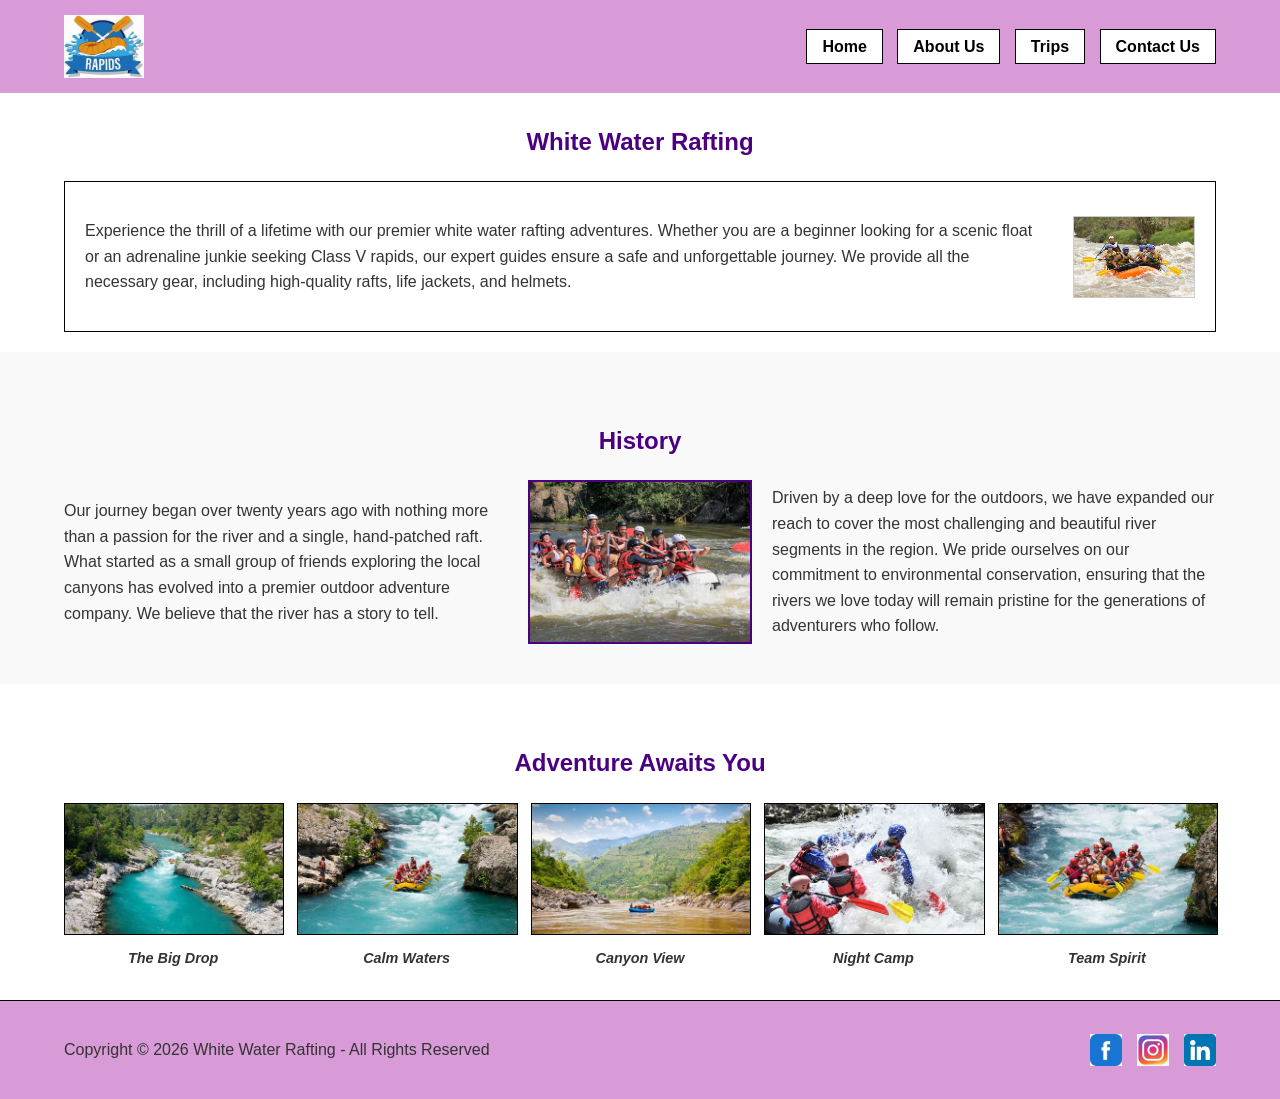
==== wwr/index.html @ 3e8fd2fd "Final path correction to include wwr folder" ====
<!DOCTYPE html>
<html lang="en">
<head>
    <meta charset="UTF-8">
    <meta name="viewport" content="width=device-width, initial-scale=1.0">
    <title>About Us | White Water Rafting</title>
    <link rel="stylesheet" href="styles/styles.css">
</head>
<body>

    <header class="nav-container">
        <div id="nav-containerbar">
            <img src="images/site-logo.png" alt="Rafting Logo" class="logo-img">
            <nav class="nav-buttons">
                <a href="index.html" class="nav-button">Home</a>
                <a href="about.html" class="nav-button">About Us</a>
                <a href="trips.html" class="nav-button">Trips</a>
                <a href="contact.html" class="nav-button">Contact Us</a>
            </nav>
        </div>
    </header>

    <main>
        <section class="rafting-section">
            <h1 class="section-title">White Water Rafting</h1>
            <div class="rafting-container">
                <div class="rafting-content">
                    <p class="rafting-text">
                        Experience the thrill of a lifetime with our premier white water rafting adventures. 
                        Whether you are a beginner looking for a scenic float or an adrenaline junkie seeking 
                        Class V rapids, our expert guides ensure a safe and unforgettable journey. We provide 
                        all the necessary gear, including high-quality rafts, life jackets, and helmets.
                    </p>
                    <img src="images/rafting-hero.jpg" alt="Rafting Hero" class="rafting-img-small">
                </div>
            </div>
        </section>

        <section class="history-section">
            <h2 class="section-title">History</h2>
            <div class="history-container">
                <p class="history-text">
                    Our journey began over twenty years ago with nothing more than a passion for the river 
                    and a single, hand-patched raft. What started as a small group of friends exploring 
                    the local canyons has evolved into a premier outdoor adventure company. We believe 
                    that the river has a story to tell.
                </p>

                <div class="history-img-box">
                    <img src="images/history-centre.jpg" alt="Our History" class="history-img">
                </div>

                <p class="history-text">
                    Driven by a deep love for the outdoors, we have expanded our reach to cover the most 
                    challenging and beautiful river segments in the region. We pride ourselves on our 
                    commitment to environmental conservation, ensuring that the rivers we love today 
                    will remain pristine for the generations of adventurers who follow.
                </p>
            </div>
        </section>

        <section class="adventure-section">
            <h2 class="section-title">Adventure Awaits You</h2>
            <div class="adventure-grid">
                <figure>
                    <img src="images/adventure-1.jpg" alt="Adventure 1">
                    <figcaption>The Big Drop</figcaption>
                </figure>
                <figure>
                    <img src="images/adventure-2.jpg" alt="Adventure 2">
                    <figcaption>Calm Waters</figcaption>
                </figure>
                <figure>
                    <img src="images/adventure-3.jpg" alt="Adventure 3">
                    <figcaption>Canyon View</figcaption>
                </figure>
                <figure>
                    <img src="images/adventure-4.jpg" alt="Adventure 4">
                    <figcaption>Night Camp</figcaption>
                </figure>
                <figure>
                    <img src="images/adventure-5.jpg" alt="Adventure 5">
                    <figcaption>Team Spirit</figcaption>
                </figure>
            </div>
        </section>
    </main>

    <footer class="footer-container">
        <p>Copyright © 2026 White Water Rafting - All Rights Reserved</p>
        <div class="socials">
            <img src="images/facebook.png" alt="Facebook" class="socialIcon">
            <img src="images/instagram.png" alt="Instagram" class="socialIcon">
            <img src="images/linkedin.png" alt="LinkedIn" class="socialIcon">
        </div>
    </footer>

</body>
</html>
---- wwr/styles/styles.css ----
/* General Layout */
body { font-family: Arial, sans-serif; margin: 0; padding: 0; line-height: 1.6; color: #333; }
.section-title { text-align: center; margin-top: 30px; color: #4b0082; }

/* Navigation */
.nav-container { background-color: #d89bd8; padding: 15px 0; display: flex; justify-content: center; }
#nav-containerbar { display: flex; width: 90%; justify-content: space-between; align-items: center; }
.logo-img { width: 80px; height: auto; }
.nav-buttons a { background: white; padding: 8px 15px; margin-left: 10px; text-decoration: none; color: black; border: 1px solid black; font-weight: bold; }

/* White Water Rafting Section */
.rafting-container { border: 1px solid black; margin: 20px 5%; }
.rafting-content { display: flex; align-items: center; justify-content: space-between; }
.rafting-text { flex: 1; padding: 20px; text-align: left; }
.rafting-img-small { width: 120px; height: auto; margin: 20px; border: 1px solid #ccc; }

/* History Section - 3 Column Layout (Text | Image | Text) */
.history-section { padding: 40px 5%; background-color: #f9f9f9; }
.history-container { 
    display: flex; 
    justify-content: space-between; 
    align-items: center; 
    width: 100%; /* Fixed the previous error */
    gap: 20px;
}
.history-text { 
    flex: 1; 
    text-align: left; 
    margin: 0;
}
.history-img-box { 
    flex: 0 0 220px; /* This keeps the middle image a fixed size */
    height: 160px; 
    border: 2px solid #4b0082; 
    background-color: #4b0082;
}
.history-img { width: 100%; height: 100%; object-fit: cover; }

/* Adventure Grid */
.adventure-section { padding: 30px 5%; }
.adventure-grid { display: flex; justify-content: space-between; gap: 15px; }
.adventure-grid figure { flex: 1; text-align: center; margin: 0; }
.adventure-grid img { width: 100%; height: 130px; object-fit: cover; border: 1px solid black; }
.adventure-grid figcaption { margin-top: 5px; font-weight: bold; font-style: italic; font-size: 0.9em; }

/* Footer */
.footer-container { background-color: #d89bd8; display: flex; justify-content: space-between; align-items: center; padding: 20px 5%; border-top: 1px solid black; }
.socials { display: flex; gap: 15px; }
.socialIcon { width: 32px; height: 32px; cursor: pointer; }
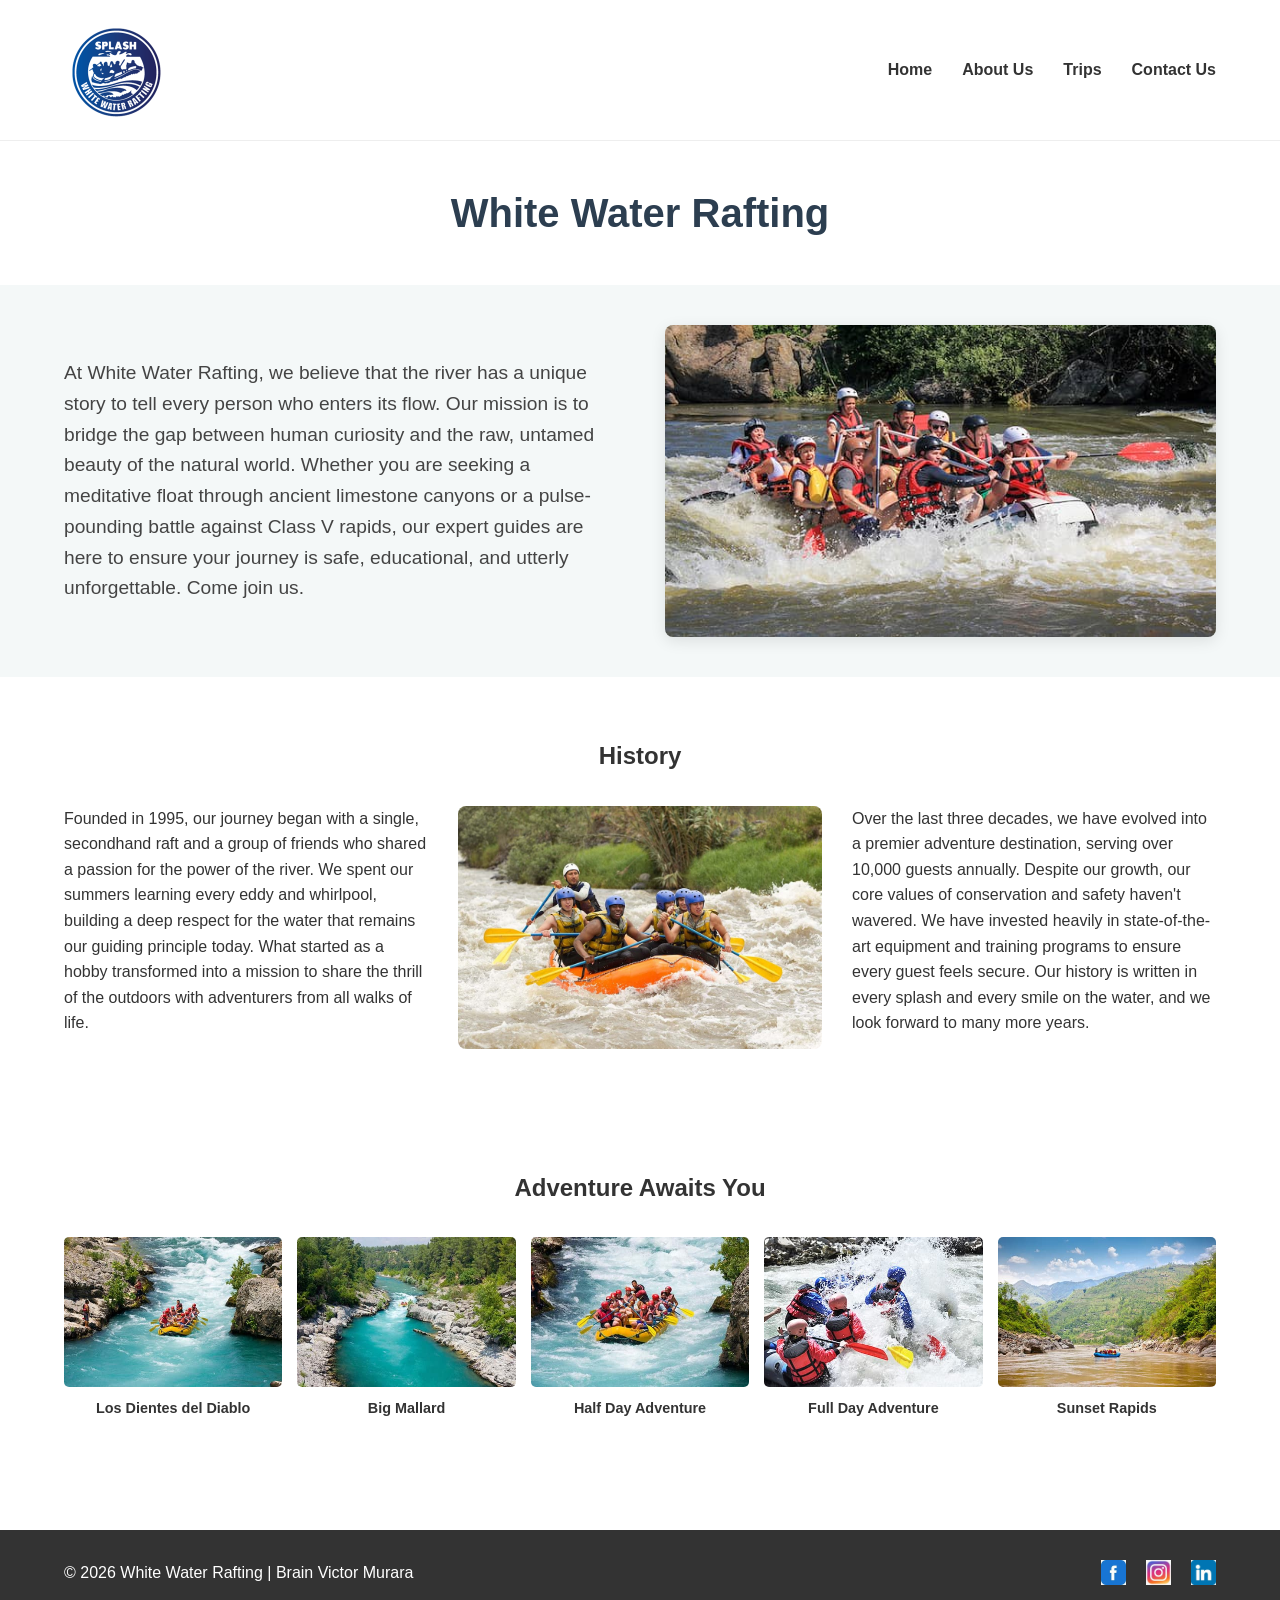
==== commit aba74cf5: "Total cleanup: remove ghost folders and fixed nested git" ====
--- a/wwr/index.html
+++ b/wwr/index.html
@@ -1,99 +1,66 @@
 <!DOCTYPE html>
-<html lang="en">
+<html lang="en-US">
 <head>
-    <meta charset="UTF-8">
+    <meta charset="utf-8">
     <meta name="viewport" content="width=device-width, initial-scale=1.0">
-    <title>About Us | White Water Rafting</title>
-    <link rel="stylesheet" href="styles/styles.css">
+    <title>Home | White Water Rafting</title>
+    <meta name="description" content="Experience the adventure of a lifetime with our guided rafting trips.">
+    <meta name="author" content="Brain Victor Murara">
+    <meta
+    http-equiv="refresh" content="0; url=about.html">
+    <link rel="stylesheet" href="styles/rafting.css">
 </head>
 <body>
-
-    <header class="nav-container">
-        <div id="nav-containerbar">
-            <img src="images/site-logo.png" alt="Rafting Logo" class="logo-img">
-            <nav class="nav-buttons">
-                <a href="index.html" class="nav-button">Home</a>
-                <a href="about.html" class="nav-button">About Us</a>
-                <a href="trips.html" class="nav-button">Trips</a>
-                <a href="contact.html" class="nav-button">Contact Us</a>
-            </nav>
+    <header>
+        <div class="logo-container">
+            <img src="images/site-logo.png" alt="Rafting Logo" class="logo">
         </div>
+        <nav class="nav-container">
+            <a href="index.html">Home</a>
+            <a href="about.html">About Us</a>
+            <a href="trips.html">Trips</a>
+            <a href="contact.html">Contact Us</a>
+        </nav>
     </header>
 
     <main>
-        <section class="rafting-section">
-            <h1 class="section-title">White Water Rafting</h1>
-            <div class="rafting-container">
-                <div class="rafting-content">
-                    <p class="rafting-text">
-                        Experience the thrill of a lifetime with our premier white water rafting adventures. 
-                        Whether you are a beginner looking for a scenic float or an adrenaline junkie seeking 
-                        Class V rapids, our expert guides ensure a safe and unforgettable journey. We provide 
-                        all the necessary gear, including high-quality rafts, life jackets, and helmets.
-                    </p>
-                    <img src="images/rafting-hero.jpg" alt="Rafting Hero" class="rafting-img-small">
-                </div>
+        <section class="hero-container">
+            <div class="hero-text">
+                <h1>Unleash Your Inner Explorer</h1>
+                <p>Join White Water Rafting for the adventure of a lifetime. From family-friendly floats to heart-pumping rapids, we have a trip for everyone.</p>
+                <a href="trips.html" style="display:inline-block; margin-top:20px; padding:10px 20px; background:#d9534f; color:white; text-decoration:none; border-radius:5px;">Book a Trip Now</a>
+            </div>
+            <div class="hero-img-box">
+                <img src="images/hero-image.jpg" alt="Rafting group">
             </div>
         </section>
 
-        <section class="history-section">
-            <h2 class="section-title">History</h2>
-            <div class="history-container">
-                <p class="history-text">
-                    Our journey began over twenty years ago with nothing more than a passion for the river 
-                    and a single, hand-patched raft. What started as a small group of friends exploring 
-                    the local canyons has evolved into a premier outdoor adventure company. We believe 
-                    that the river has a story to tell.
-                </p>
-
-                <div class="history-img-box">
-                    <img src="images/history-centre.jpg" alt="Our History" class="history-img">
+        <section class="why-choose-us">
+            <h2 style="text-align:center; margin-top:40px;">Why Choose Us?</h2>
+            <div class="features-container">
+                <div class="feature-item">
+                    <h3>Expert Guides</h3>
+                    <p>Our guides are certified professionals with years of river experience and safety training.</p>
                 </div>
-
-                <p class="history-text">
-                    Driven by a deep love for the outdoors, we have expanded our reach to cover the most 
-                    challenging and beautiful river segments in the region. We pride ourselves on our 
-                    commitment to environmental conservation, ensuring that the rivers we love today 
-                    will remain pristine for the generations of adventurers who follow.
-                </p>
-            </div>
-        </section>
-
-        <section class="adventure-section">
-            <h2 class="section-title">Adventure Awaits You</h2>
-            <div class="adventure-grid">
-                <figure>
-                    <img src="images/adventure-1.jpg" alt="Adventure 1">
-                    <figcaption>The Big Drop</figcaption>
-                </figure>
-                <figure>
-                    <img src="images/adventure-2.jpg" alt="Adventure 2">
-                    <figcaption>Calm Waters</figcaption>
-                </figure>
-                <figure>
-                    <img src="images/adventure-3.jpg" alt="Adventure 3">
-                    <figcaption>Canyon View</figcaption>
-                </figure>
-                <figure>
-                    <img src="images/adventure-4.jpg" alt="Adventure 4">
-                    <figcaption>Night Camp</figcaption>
-                </figure>
-                <figure>
-                    <img src="images/adventure-5.jpg" alt="Adventure 5">
-                    <figcaption>Team Spirit</figcaption>
-                </figure>
+                <div class="feature-item">
+                    <h3>Top-Tier Gear</h3>
+                    <p>We use the latest high-quality rafts and safety equipment for every single excursion.</p>
+                </div>
+                <div class="feature-item">
+                    <h3>Eco-Friendly</h3>
+                    <p>We are dedicated to preserving the river ecosystems for future generations of adventurers.</p>
+                </div>
             </div>
         </section>
     </main>
 
-    <footer class="footer-container">
-        <p>Copyright © 2026 White Water Rafting - All Rights Reserved</p>
-        <div class="socials">
-            <img src="images/facebook.png" alt="Facebook" class="socialIcon">
-            <img src="images/instagram.png" alt="Instagram" class="socialIcon">
-            <img src="images/linkedin.png" alt="LinkedIn" class="socialIcon">
+    <footer>
+        <p>© 2026 White Water Rafting | Brain Victor Murara</p>
+        <div class="social-container">
+            <a href="#"><img src="images/facebook.png" alt="FB"></a>
+            <a href="#"><img src="images/instagram.png" alt="IG"></a>
+            <a href="#"><img src="images/linkedin.png" alt="LI"></a>
         </div>
     </footer>
-
 </body>
 </html>
--- a/wwr/styles/rafting.css
+++ b/wwr/styles/rafting.css
@@ -0,0 +1,184 @@
+/* --- WDD Standards: Reset & Global Styles --- */
+* {
+    box-sizing: border-box;
+    margin: 0;
+    padding: 0;
+}
+
+body {
+    font-family: 'Helvetica Neue', Helvetica, Arial, sans-serif;
+    line-height: 1.6;
+    color: #333;
+    background-color: #fff;
+}
+
+img {
+    max-width: 100%;
+    display: block;
+    height: auto;
+}
+
+/* --- Header: CSS Grid --- */
+header {
+    display: grid;
+    grid-template-columns: 150px 1fr; /* Logo left, Nav right */
+    align-items: center;
+    padding: 20px 5%;
+    background-color: #fff;
+    border-bottom: 1px solid #eee;
+}
+
+.logo-container .logo {
+    width: 100px;
+}
+
+/* --- Navigation: CSS Flexbox --- */
+.nav-container {
+    display: flex;
+    justify-content: flex-end;
+    gap: 30px;
+}
+
+.nav-container a {
+    text-decoration: none;
+    color: #333;
+    font-weight: 700;
+}
+
+.nav-container a:hover {
+    color: #d9534f;
+    text-decoration: underline;
+}
+
+/* --- Page Title Container --- */
+.title-container {
+    text-align: center;
+    padding: 40px 20px;
+}
+
+.title-container h1 {
+    font-size: 2.5rem;
+    color: #2c3e50;
+}
+
+/* --- Hero Section: CSS Grid (Text Left, Image Right) --- */
+.hero-container {
+    display: grid;
+    grid-template-columns: 1fr 1fr;
+    align-items: center;
+    gap: 50px;
+    padding: 40px 5%;
+    background-color: #f4f8f8;
+}
+
+.hero-text p {
+    font-size: 1.2rem;
+    color: #444;
+}
+
+.hero-img-box img {
+    border-radius: 8px;
+    box-shadow: 0 4px 15px rgba(0,0,0,0.1);
+}
+
+/* --- History Section: CSS Grid (3 Columns) --- */
+.history-section {
+    padding: 60px 5%;
+    text-align: center;
+}
+
+.history-section h2 {
+    margin-bottom: 30px;
+}
+
+.history-grid-container {
+    display: grid;
+    grid-template-columns: 1fr 1fr 1fr; /* Text | Image | Text */
+    gap: 30px;
+    align-items: start;
+    text-align: left;
+}
+
+.history-img-center img {
+    border-radius: 8px;
+    width: 100%;
+}
+
+/* --- Adventures Section: Flexbox (5 Images) --- */
+.adventures-section {
+    padding: 60px 5%;
+    text-align: center;
+}
+
+.adventures-flex-container {
+    display: flex;
+    justify-content: space-between;
+    gap: 15px;
+    margin-top: 30px;
+}
+
+.adventures-flex-container figure {
+    flex: 1;
+    margin: 0;
+}
+
+.adventures-flex-container img {
+    border-radius: 5px;
+    width: 100%;
+    height: 150px;
+    object-fit: cover;
+}
+
+.adventures-flex-container figcaption {
+    font-weight: bold;
+    margin-top: 10px;
+    font-size: 0.9rem;
+}
+
+/* --- Features (Index Page) --- */
+.features-container {
+    display: flex;
+    justify-content: space-around;
+    gap: 20px;
+    padding: 40px 5%;
+    text-align: center;
+}
+
+.feature-item {
+    flex: 1;
+    padding: 20px;
+    background: #f9f9f9;
+    border-radius: 8px;
+}
+
+/* --- Footer: Flexbox --- */
+footer {
+    display: flex;
+    justify-content: space-between;
+    align-items: center;
+    padding: 30px 5%;
+    background-color: #333;
+    color: #fff;
+    margin-top: 50px;
+}
+
+.social-container {
+    display: flex;
+    gap: 20px;
+}
+
+.social-container img {
+    width: 25px;
+    height: 25px;
+}
+
+/* --- Responsive View --- */
+@media (max-width: 800px) {
+    header, .hero-container, .history-grid-container, .adventures-flex-container, .features-container, footer {
+        grid-template-columns: 1fr;
+        flex-direction: column;
+        text-align: center;
+    }
+    .nav-container { justify-content: center; margin-top: 15px; }
+    .hero-img-box { order: -1; }
+}
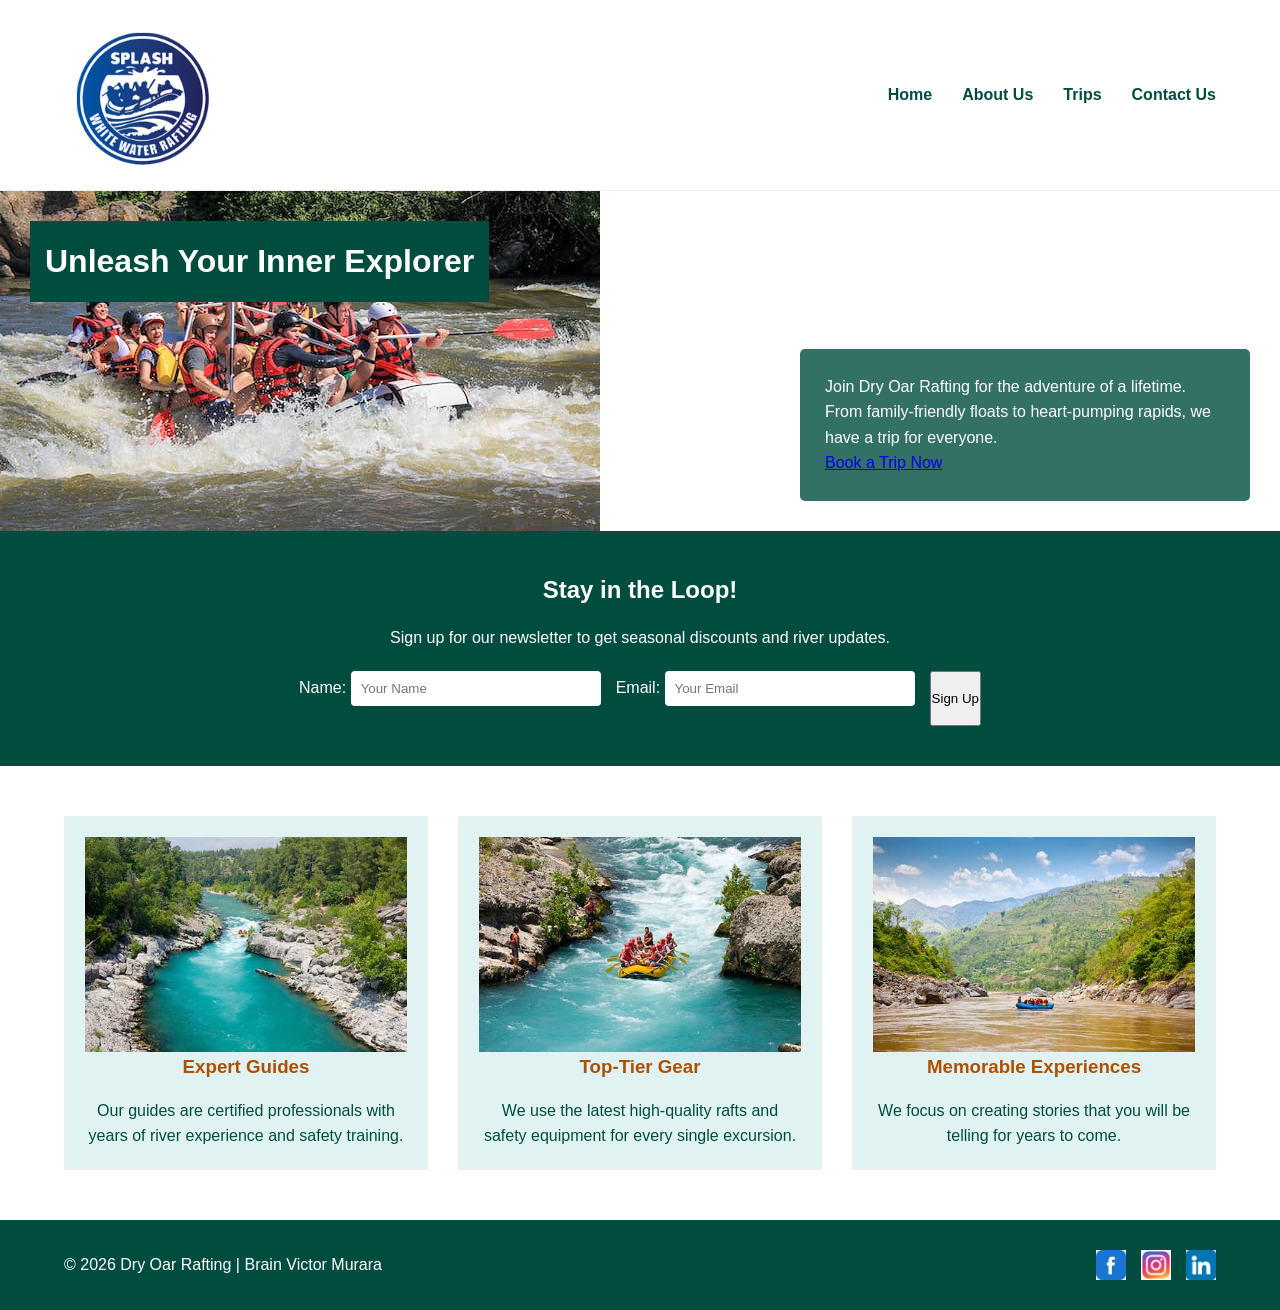
==== commit bb58a377: "Final Rafting Project" ====
--- a/wwr/index.html
+++ b/wwr/index.html
@@ -3,17 +3,15 @@
 <head>
     <meta charset="utf-8">
     <meta name="viewport" content="width=device-width, initial-scale=1.0">
-    <title>Home | White Water Rafting</title>
-    <meta name="description" content="Experience the adventure of a lifetime with our guided rafting trips.">
+    <title>Home | Dry Oar Rafting</title>
+    <meta name="description" content="Experience the adventure of a lifetime with our guided rafting trips. Join Dry Oar Rafting for safety, fun, and nature.">
     <meta name="author" content="Brain Victor Murara">
-    <meta
-    http-equiv="refresh" content="0; url=about.html">
     <link rel="stylesheet" href="styles/rafting.css">
 </head>
 <body>
     <header>
         <div class="logo-container">
-            <img src="images/site-logo.png" alt="Rafting Logo" class="logo">
+            <img src="images/site-logo.png" alt="Dry Oar Rafting Logo" class="logo">
         </div>
         <nav class="nav-container">
             <a href="index.html">Home</a>
@@ -24,42 +22,56 @@
     </header>
 
     <main>
-        <section class="hero-container">
-            <div class="hero-text">
-                <h1>Unleash Your Inner Explorer</h1>
-                <p>Join White Water Rafting for the adventure of a lifetime. From family-friendly floats to heart-pumping rapids, we have a trip for everyone.</p>
-                <a href="trips.html" style="display:inline-block; margin-top:20px; padding:10px 20px; background:#d9534f; color:white; text-decoration:none; border-radius:5px;">Book a Trip Now</a>
-            </div>
-            <div class="hero-img-box">
-                <img src="images/hero-image.jpg" alt="Rafting group">
-            </div>
+        <section class="hero">
+            <img src="images/hero-image.jpg" alt="Rafting adventure on a sunny river">
+            <h1>Unleash Your Inner Explorer</h1>
+            <article>
+                <p>Join Dry Oar Rafting for the adventure of a lifetime. From family-friendly floats to heart-pumping rapids, we have a trip for everyone.</p>
+                <a href="trips.html" class="cta-button">Book a Trip Now</a>
+            </article>
         </section>
 
-        <section class="why-choose-us">
-            <h2 style="text-align:center; margin-top:40px;">Why Choose Us?</h2>
-            <div class="features-container">
-                <div class="feature-item">
-                    <h3>Expert Guides</h3>
-                    <p>Our guides are certified professionals with years of river experience and safety training.</p>
+        <section class="newsletter">
+            <h2>Stay in the Loop!</h2>
+            <p>Sign up for our newsletter to get seasonal discounts and river updates.</p>
+            <form action="#">
+                <div class="form-item">
+                    <label for="name">Name:</label>
+                    <input type="text" id="name" name="name" placeholder="Your Name" required>
                 </div>
-                <div class="feature-item">
-                    <h3>Top-Tier Gear</h3>
-                    <p>We use the latest high-quality rafts and safety equipment for every single excursion.</p>
+                <div class="form-item">
+                    <label for="email">Email:</label>
+                    <input type="email" id="email" name="email" placeholder="Your Email" required>
                 </div>
-                <div class="feature-item">
-                    <h3>Eco-Friendly</h3>
-                    <p>We are dedicated to preserving the river ecosystems for future generations of adventurers.</p>
-                </div>
+                <button type="submit" class="cta-button">Sign Up</button>
+            </form>
+        </section>
+
+        <section class="home-grid">
+            <div class="card">
+                <img src="images/adventure-1.jpg" alt="Rafting in calm, scenic water">
+                <h3>Expert Guides</h3>
+                <p>Our guides are certified professionals with years of river experience and safety training.</p>
+            </div>
+            <div class="card">
+                <img src="images/adventure-2.jpg" alt="Rafting through exciting white water rapids">
+                <h3>Top-Tier Gear</h3>
+                <p>We use the latest high-quality rafts and safety equipment for every single excursion.</p>
+            </div>
+            <div class="card">
+                <img src="images/adventure-3.jpg" alt="Group enjoying a rafting trip">
+                <h3>Memorable Experiences</h3>
+                <p>We focus on creating stories that you will be telling for years to come.</p>
             </div>
         </section>
     </main>
 
     <footer>
-        <p>© 2026 White Water Rafting | Brain Victor Murara</p>
-        <div class="social-container">
-            <a href="#"><img src="images/facebook.png" alt="FB"></a>
-            <a href="#"><img src="images/instagram.png" alt="IG"></a>
-            <a href="#"><img src="images/linkedin.png" alt="LI"></a>
+        <p>© 2026 Dry Oar Rafting | Brain Victor Murara</p>
+        <div class="socialmedia">
+            <a href="https://facebook.com" target="_blank"><img src="images/facebook.png" alt="Facebook icon"></a>
+            <a href="https://instagram.com" target="_blank"><img src="images/instagram.png" alt="Instagram icon"></a>
+            <a href="https://linkedin.com" target="_blank"><img src="images/linkedin.png" alt="LinkedIn icon"></a>
         </div>
     </footer>
 </body>
--- a/wwr/styles/rafting.css
+++ b/wwr/styles/rafting.css
@@ -1,4 +1,15 @@
-/* --- WDD Standards: Reset & Global Styles --- */
+/* --- 1. Variables --- */
+:root {
+    --primary-color: #004d40; 
+    --secondary-color: #af5000; 
+    --accent1-color: #e0f2f1;
+    --accent2-color: #ffffff;
+    --heading-font: "Roboto", sans-serif; 
+    --paragraph-font: "Arial", sans-serif;
+    --hero-bg-color: rgba(0, 77, 64, 0.8); /* Added for transparency */
+}
+
+/* --- 2. Global Styles --- */
 * {
     box-sizing: border-box;
     margin: 0;
@@ -6,10 +17,16 @@
 }
 
 body {
-    font-family: 'Helvetica Neue', Helvetica, Arial, sans-serif;
+    font-family: var(--paragraph-font);
     line-height: 1.6;
-    color: #333;
-    background-color: #fff;
+    color: var(--primary-color);
+    background-color: var(--accent2-color); 
+}
+
+h1, h2, h3, h4 {
+    font-family: var(--heading-font);
+    color: var(--secondary-color);
+    margin-bottom: 1rem;
 }
 
 img {
@@ -18,21 +35,16 @@
     height: auto;
 }
 
-/* --- Header: CSS Grid --- */
+/* --- 3. Header & Navigation --- */
 header {
     display: grid;
-    grid-template-columns: 150px 1fr; /* Logo left, Nav right */
+    grid-template-columns: 150px 1fr;
     align-items: center;
     padding: 20px 5%;
-    background-color: #fff;
+    background-color: var(--accent2-color); 
     border-bottom: 1px solid #eee;
 }
 
-.logo-container .logo {
-    width: 100px;
-}
-
-/* --- Navigation: CSS Flexbox --- */
 .nav-container {
     display: flex;
     justify-content: flex-end;
@@ -41,144 +53,156 @@
 
 .nav-container a {
     text-decoration: none;
-    color: #333;
+    color: var(--primary-color);
     font-weight: 700;
 }
 
 .nav-container a:hover {
-    color: #d9534f;
+    color: var(--secondary-color); 
     text-decoration: underline;
 }
 
-/* --- Page Title Container --- */
-.title-container {
+/* --- 4. Hero Section (Position: Absolute) --- */
+.hero {
+    position: relative;
+    display: block;
+}
+
+.hero h1 {
+    position: absolute;
+    top: 30px;
+    left: 30px;
+    background-color: var(--primary-color);
+    color: var(--accent2-color);
+    padding: 15px;
+    font-size: 2rem;
+}
+
+.hero article {
+    position: absolute;
+    bottom: 30px;
+    right: 30px;
+    color: var(--accent2-color);
+    padding: 25px;
+    max-width: 450px;
+    background-color: var(--hero-bg-color);
+    border-radius: 5px;
+}
+
+/* --- 5. Grid Layouts (Home & Trips) --- */
+.home-grid {
+    display: grid;
+    grid-template-columns: repeat(auto-fit, minmax(300px, 1fr));
+    gap: 30px;
+    padding: 50px 5%;
+    background-color: var(--accent2-color);
+}
+
+.card {
+    border: 1px solid #eee;
+    padding: 20px;
     text-align: center;
-    padding: 40px 20px;
-}
-
-.title-container h1 {
-    font-size: 2.5rem;
-    color: #2c3e50;
-}
-
-/* --- Hero Section: CSS Grid (Text Left, Image Right) --- */
-.hero-container {
-    display: grid;
-    grid-template-columns: 1fr 1fr;
-    align-items: center;
-    gap: 50px;
-    padding: 40px 5%;
-    background-color: #f4f8f8;
-}
-
-.hero-text p {
-    font-size: 1.2rem;
-    color: #444;
-}
-
-.hero-img-box img {
-    border-radius: 8px;
-    box-shadow: 0 4px 15px rgba(0,0,0,0.1);
-}
-
-/* --- History Section: CSS Grid (3 Columns) --- */
-.history-section {
-    padding: 60px 5%;
-    text-align: center;
-}
-
-.history-section h2 {
-    margin-bottom: 30px;
-}
-
-.history-grid-container {
-    display: grid;
-    grid-template-columns: 1fr 1fr 1fr; /* Text | Image | Text */
-    gap: 30px;
-    align-items: start;
-    text-align: left;
-}
-
-.history-img-center img {
-    border-radius: 8px;
-    width: 100%;
-}
-
-/* --- Adventures Section: Flexbox (5 Images) --- */
-.adventures-section {
-    padding: 60px 5%;
-    text-align: center;
-}
-
-.adventures-flex-container {
-    display: flex;
-    justify-content: space-between;
-    gap: 15px;
-    margin-top: 30px;
-}
-
-.adventures-flex-container figure {
-    flex: 1;
-    margin: 0;
-}
-
-.adventures-flex-container img {
-    border-radius: 5px;
-    width: 100%;
-    height: 150px;
-    object-fit: cover;
-}
-
-.adventures-flex-container figcaption {
-    font-weight: bold;
-    margin-top: 10px;
-    font-size: 0.9rem;
-}
-
-/* --- Features (Index Page) --- */
-.features-container {
-    display: flex;
-    justify-content: space-around;
-    gap: 20px;
+    background-color: var(--accent1-color);
+}
+
+/* --- 6. Newsletter Form --- */
+.newsletter {
+    background-color: var(--primary-color);
+    color: var(--accent2-color);
     padding: 40px 5%;
     text-align: center;
 }
 
-.feature-item {
-    flex: 1;
+.newsletter h2 { color: var(--accent2-color); }
+
+.newsletter form {
+    display: flex;
+    justify-content: center;
+    gap: 15px;
+    margin-top: 20px;
+}
+
+.newsletter input {
+    padding: 10px;
+    border-radius: 4px;
+    border: none;
+    width: 250px;
+}
+
+/* --- 7. Trips Page Table --- */
+.trips-table {
+    width: 90%;
+    margin: 40px auto;
+    border-collapse: collapse;
+    box-shadow: 0 0 10px rgba(0,0,0,0.1);
+}
+
+.trips-table th, .trips-table td {
+    padding: 15px;
+    border: 1px solid #ddd;
+    text-align: left;
+}
+
+.trips-table th {
+    background-color: var(--secondary-color);
+    color: white;
+}
+
+.trips-table tr:nth-child(even) {
+    background-color: var(--accent1-color);
+}
+
+/* --- 8. Contact Form Styling --- */
+.contact-form {
+    max-width: 600px;
+    margin: 40px auto;
     padding: 20px;
-    background: #f9f9f9;
-    border-radius: 8px;
-}
-
-/* --- Footer: Flexbox --- */
+}
+
+.form-item { margin-bottom: 20px; }
+
+input, textarea {
+    width: 100%;
+    padding: 10px;
+    border: 1px solid #ccc;
+    border-radius: 4px;
+}
+
+/* --- 9. Footer & Socials --- */
 footer {
     display: flex;
     justify-content: space-between;
     align-items: center;
     padding: 30px 5%;
-    background-color: #333;
-    color: #fff;
-    margin-top: 50px;
-}
-
-.social-container {
-    display: flex;
-    gap: 20px;
-}
-
-.social-container img {
-    width: 25px;
-    height: 25px;
-}
-
-/* --- Responsive View --- */
+    background-color: var(--primary-color);
+    color: var(--accent2-color);
+}
+
+.socialmedia {
+    display: flex;
+    gap: 15px;
+}
+
+.socialmedia img {
+    width: 30px;
+    transition: transform 0.3s;
+}
+
+.socialmedia img:hover { transform: scale(1.1); }
+
+/* --- 10. Responsive View --- */
 @media (max-width: 800px) {
-    header, .hero-container, .history-grid-container, .adventures-flex-container, .features-container, footer {
-        grid-template-columns: 1fr;
-        flex-direction: column;
+    header { grid-template-columns: 1fr; }
+    .nav-container { justify-content: center; margin-top: 15px; }
+    
+    .hero h1, .hero article {
+        position: static;
+        max-width: 100%;
         text-align: center;
     }
-    .nav-container { justify-content: center; margin-top: 15px; }
-    .hero-img-box { order: -1; }
+
+    .newsletter form {
+        flex-direction: column;
+        align-items: center;
+    }
 }
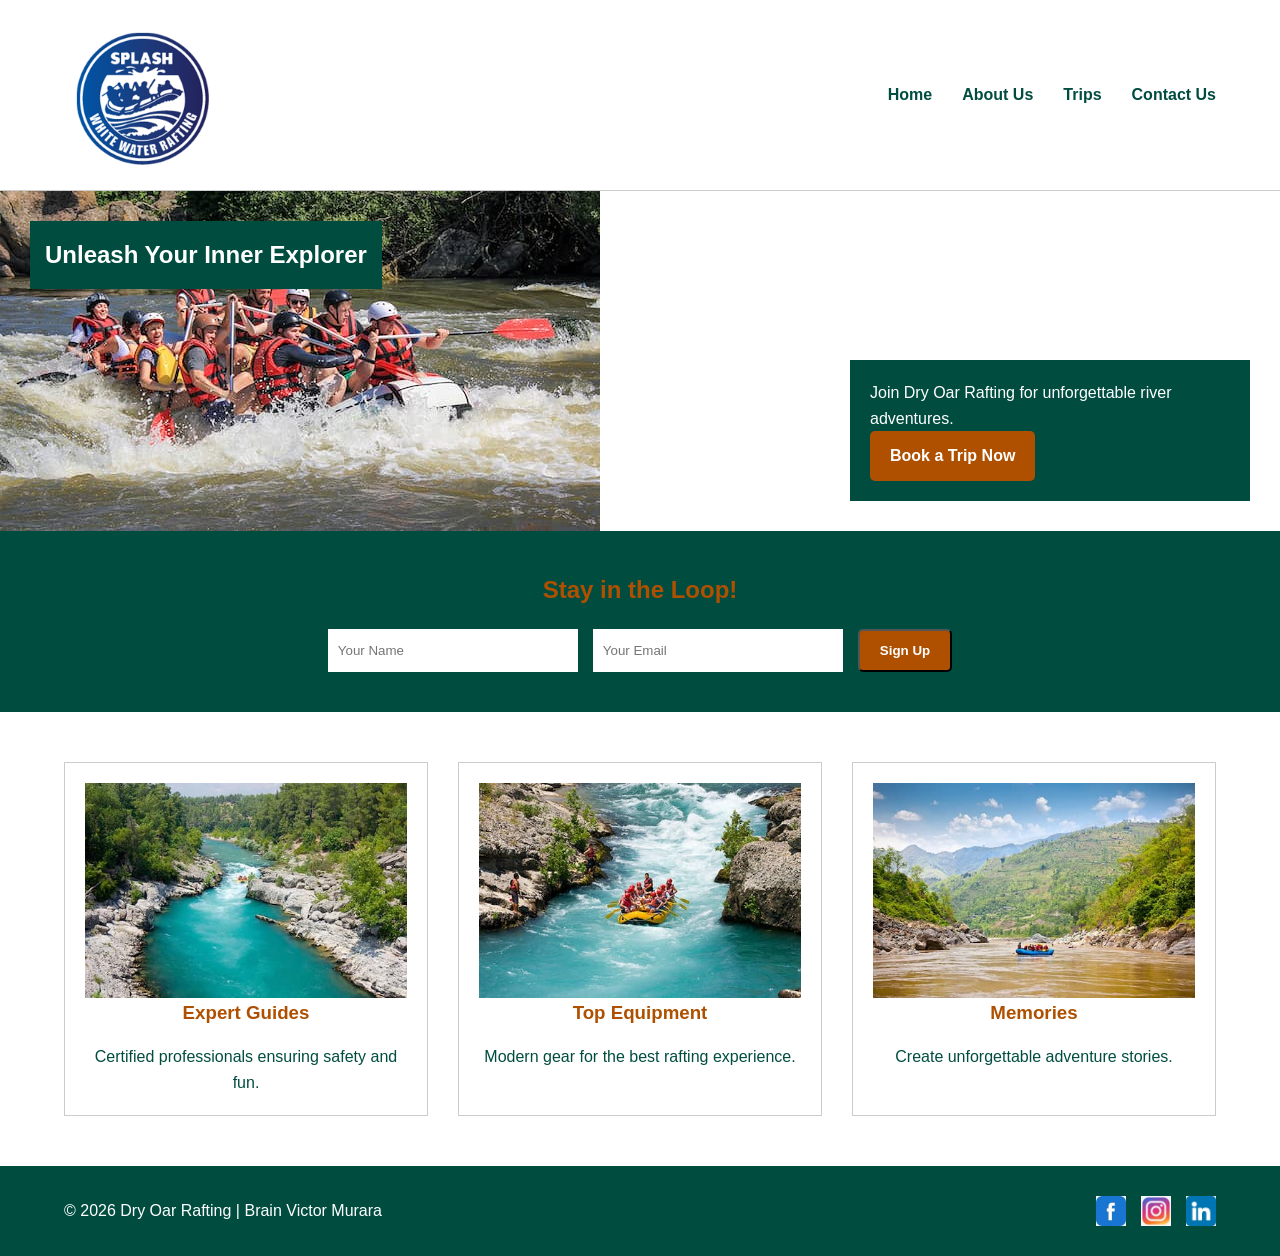
==== commit caf669cb: "Update wwr project pages" ====
--- a/wwr/index.html
+++ b/wwr/index.html
@@ -4,75 +4,74 @@
     <meta charset="utf-8">
     <meta name="viewport" content="width=device-width, initial-scale=1.0">
     <title>Home | Dry Oar Rafting</title>
-    <meta name="description" content="Experience the adventure of a lifetime with our guided rafting trips. Join Dry Oar Rafting for safety, fun, and nature.">
+    <meta name="description" content="Experience the adventure of a lifetime with our guided rafting trips.">
     <meta name="author" content="Brain Victor Murara">
     <link rel="stylesheet" href="styles/rafting.css">
 </head>
 <body>
-    <header>
-        <div class="logo-container">
-            <img src="images/site-logo.png" alt="Dry Oar Rafting Logo" class="logo">
+
+<header>
+    <div class="logo-container">
+        <img src="images/site-logo.png" alt="Dry Oar Rafting Logo" class="logo">
+    </div>
+    <nav class="nav-container">
+        <a href="index.html">Home</a>
+        <a href="about.html">About Us</a>
+        <a href="trips.html">Trips</a>
+        <a href="contact.html">Contact Us</a>
+    </nav>
+</header>
+
+<main>
+
+    <section class="hero">
+        <img src="images/hero-image.jpg" alt="Rafting adventure">
+        <h1>Unleash Your Inner Explorer</h1>
+        <article>
+            <p>Join Dry Oar Rafting for unforgettable river adventures.</p>
+            <a href="trips.html" class="cta-button">Book a Trip Now</a>
+        </article>
+    </section>
+
+    <section class="newsletter">
+        <h2>Stay in the Loop!</h2>
+        <form>
+            <input type="text" placeholder="Your Name" required>
+            <input type="email" placeholder="Your Email" required>
+            <button type="submit" class="cta-button">Sign Up</button>
+        </form>
+    </section>
+
+    <section class="home-grid">
+        <div class="card">
+            <img src="images/adventure-1.jpg" alt="">
+            <h3>Expert Guides</h3>
+            <p>Certified professionals ensuring safety and fun.</p>
         </div>
-        <nav class="nav-container">
-            <a href="index.html">Home</a>
-            <a href="about.html">About Us</a>
-            <a href="trips.html">Trips</a>
-            <a href="contact.html">Contact Us</a>
-        </nav>
-    </header>
 
-    <main>
-        <section class="hero">
-            <img src="images/hero-image.jpg" alt="Rafting adventure on a sunny river">
-            <h1>Unleash Your Inner Explorer</h1>
-            <article>
-                <p>Join Dry Oar Rafting for the adventure of a lifetime. From family-friendly floats to heart-pumping rapids, we have a trip for everyone.</p>
-                <a href="trips.html" class="cta-button">Book a Trip Now</a>
-            </article>
-        </section>
+        <div class="card">
+            <img src="images/adventure-2.jpg" alt="">
+            <h3>Top Equipment</h3>
+            <p>Modern gear for the best rafting experience.</p>
+        </div>
 
-        <section class="newsletter">
-            <h2>Stay in the Loop!</h2>
-            <p>Sign up for our newsletter to get seasonal discounts and river updates.</p>
-            <form action="#">
-                <div class="form-item">
-                    <label for="name">Name:</label>
-                    <input type="text" id="name" name="name" placeholder="Your Name" required>
-                </div>
-                <div class="form-item">
-                    <label for="email">Email:</label>
-                    <input type="email" id="email" name="email" placeholder="Your Email" required>
-                </div>
-                <button type="submit" class="cta-button">Sign Up</button>
-            </form>
-        </section>
+        <div class="card">
+            <img src="images/adventure-3.jpg" alt="">
+            <h3>Memories</h3>
+            <p>Create unforgettable adventure stories.</p>
+        </div>
+    </section>
 
-        <section class="home-grid">
-            <div class="card">
-                <img src="images/adventure-1.jpg" alt="Rafting in calm, scenic water">
-                <h3>Expert Guides</h3>
-                <p>Our guides are certified professionals with years of river experience and safety training.</p>
-            </div>
-            <div class="card">
-                <img src="images/adventure-2.jpg" alt="Rafting through exciting white water rapids">
-                <h3>Top-Tier Gear</h3>
-                <p>We use the latest high-quality rafts and safety equipment for every single excursion.</p>
-            </div>
-            <div class="card">
-                <img src="images/adventure-3.jpg" alt="Group enjoying a rafting trip">
-                <h3>Memorable Experiences</h3>
-                <p>We focus on creating stories that you will be telling for years to come.</p>
-            </div>
-        </section>
-    </main>
+</main>
 
-    <footer>
-        <p>© 2026 Dry Oar Rafting | Brain Victor Murara</p>
-        <div class="socialmedia">
-            <a href="https://facebook.com" target="_blank"><img src="images/facebook.png" alt="Facebook icon"></a>
-            <a href="https://instagram.com" target="_blank"><img src="images/instagram.png" alt="Instagram icon"></a>
-            <a href="https://linkedin.com" target="_blank"><img src="images/linkedin.png" alt="LinkedIn icon"></a>
-        </div>
-    </footer>
+<footer>
+    <p>© 2026 Dry Oar Rafting | Brain Victor Murara</p>
+    <div class="socialmedia">
+        <a href="#"><img src="images/facebook.png" alt=""></a>
+        <a href="#"><img src="images/instagram.png" alt=""></a>
+        <a href="#"><img src="images/linkedin.png" alt=""></a>
+    </div>
+</footer>
+
 </body>
 </html>
--- a/wwr/styles/rafting.css
+++ b/wwr/styles/rafting.css
@@ -1,12 +1,11 @@
-/* --- 1. Variables --- */
+/* --- 1. Variables (REDUCED TO 3 COLORS) --- */
 :root {
-    --primary-color: #004d40; 
-    --secondary-color: #af5000; 
-    --accent1-color: #e0f2f1;
-    --accent2-color: #ffffff;
+    --primary-color: #004d40;   /* dark green */
+    --secondary-color: #af5000; /* orange */
+    --accent-color: #ffffff;    /* white */
+
     --heading-font: "Roboto", sans-serif; 
     --paragraph-font: "Arial", sans-serif;
-    --hero-bg-color: rgba(0, 77, 64, 0.8); /* Added for transparency */
 }
 
 /* --- 2. Global Styles --- */
@@ -20,7 +19,7 @@
     font-family: var(--paragraph-font);
     line-height: 1.6;
     color: var(--primary-color);
-    background-color: var(--accent2-color); 
+    background-color: var(--accent-color);
 }
 
 h1, h2, h3, h4 {
@@ -41,8 +40,8 @@
     grid-template-columns: 150px 1fr;
     align-items: center;
     padding: 20px 5%;
-    background-color: var(--accent2-color); 
-    border-bottom: 1px solid #eee;
+    background-color: var(--accent-color);
+    border-bottom: 1px solid #ccc;
 }
 
 .nav-container {
@@ -58,14 +57,13 @@
 }
 
 .nav-container a:hover {
-    color: var(--secondary-color); 
+    color: var(--secondary-color);
     text-decoration: underline;
 }
 
-/* --- 4. Hero Section (Position: Absolute) --- */
+/* --- 4. Hero Section (REQUIRED POSITIONING) --- */
 .hero {
     position: relative;
-    display: block;
 }
 
 .hero h1 {
@@ -73,47 +71,63 @@
     top: 30px;
     left: 30px;
     background-color: var(--primary-color);
-    color: var(--accent2-color);
+    color: var(--accent-color);
     padding: 15px;
-    font-size: 2rem;
 }
 
 .hero article {
     position: absolute;
     bottom: 30px;
     right: 30px;
-    color: var(--accent2-color);
-    padding: 25px;
-    max-width: 450px;
-    background-color: var(--hero-bg-color);
+    background-color: var(--primary-color);
+    color: var(--accent-color);
+    padding: 20px;
+    max-width: 400px;
+}
+
+/* --- 5. CTA BUTTON (MISSING BEFORE - NOW FIXED) --- */
+.cta-button {
+    display: inline-block;
+    padding: 12px 20px;
+    background-color: var(--secondary-color);
+    color: var(--accent-color);
+    text-decoration: none;
     border-radius: 5px;
-}
-
-/* --- 5. Grid Layouts (Home & Trips) --- */
+    font-weight: bold;
+}
+
+.cta-button:hover {
+    opacity: 0.9;
+}
+
+/* --- 6. Grid Layouts --- */
 .home-grid {
     display: grid;
     grid-template-columns: repeat(auto-fit, minmax(300px, 1fr));
     gap: 30px;
     padding: 50px 5%;
-    background-color: var(--accent2-color);
+}
+
+.trips-grid { /* NEW - required separation */
+    display: grid;
+    grid-template-columns: repeat(auto-fit, minmax(300px, 1fr));
+    gap: 30px;
+    padding: 50px 5%;
 }
 
 .card {
-    border: 1px solid #eee;
+    border: 1px solid #ccc;
     padding: 20px;
     text-align: center;
-    background-color: var(--accent1-color);
-}
-
-/* --- 6. Newsletter Form --- */
+}
+
+/* --- 7. Newsletter --- */
 .newsletter {
     background-color: var(--primary-color);
-    color: var(--accent2-color);
+    color: var(--accent-color);
     padding: 40px 5%;
     text-align: center;
 }
-
-.newsletter h2 { color: var(--accent2-color); }
 
 .newsletter form {
     display: flex;
@@ -124,58 +138,45 @@
 
 .newsletter input {
     padding: 10px;
-    border-radius: 4px;
     border: none;
     width: 250px;
 }
 
-/* --- 7. Trips Page Table --- */
+/* --- 8. Trips Page Specific (MISSING BEFORE) --- */
+.trips-intro {
+    text-align: center;
+    padding: 50px 5%;
+}
+
+.table-section {
+    padding: 50px 5%;
+}
+
+/* --- 9. Table --- */
 .trips-table {
     width: 90%;
-    margin: 40px auto;
+    margin: 0 auto;
     border-collapse: collapse;
-    box-shadow: 0 0 10px rgba(0,0,0,0.1);
 }
 
 .trips-table th, .trips-table td {
-    padding: 15px;
-    border: 1px solid #ddd;
-    text-align: left;
+    padding: 12px;
+    border: 1px solid #ccc;
 }
 
 .trips-table th {
     background-color: var(--secondary-color);
-    color: white;
-}
-
-.trips-table tr:nth-child(even) {
-    background-color: var(--accent1-color);
-}
-
-/* --- 8. Contact Form Styling --- */
-.contact-form {
-    max-width: 600px;
-    margin: 40px auto;
-    padding: 20px;
-}
-
-.form-item { margin-bottom: 20px; }
-
-input, textarea {
-    width: 100%;
-    padding: 10px;
-    border: 1px solid #ccc;
-    border-radius: 4px;
-}
-
-/* --- 9. Footer & Socials --- */
+    color: var(--accent-color);
+}
+
+/* --- 10. Footer --- */
 footer {
     display: flex;
     justify-content: space-between;
     align-items: center;
     padding: 30px 5%;
     background-color: var(--primary-color);
-    color: var(--accent2-color);
+    color: var(--accent-color);
 }
 
 .socialmedia {
@@ -185,19 +186,22 @@
 
 .socialmedia img {
     width: 30px;
-    transition: transform 0.3s;
-}
-
-.socialmedia img:hover { transform: scale(1.1); }
-
-/* --- 10. Responsive View --- */
+}
+
+/* --- 11. Responsive --- */
 @media (max-width: 800px) {
-    header { grid-template-columns: 1fr; }
-    .nav-container { justify-content: center; margin-top: 15px; }
-    
-    .hero h1, .hero article {
+    header {
+        grid-template-columns: 1fr;
+    }
+
+    .nav-container {
+        justify-content: center;
+        margin-top: 10px;
+    }
+
+    .hero h1,
+    .hero article {
         position: static;
-        max-width: 100%;
         text-align: center;
     }
 
